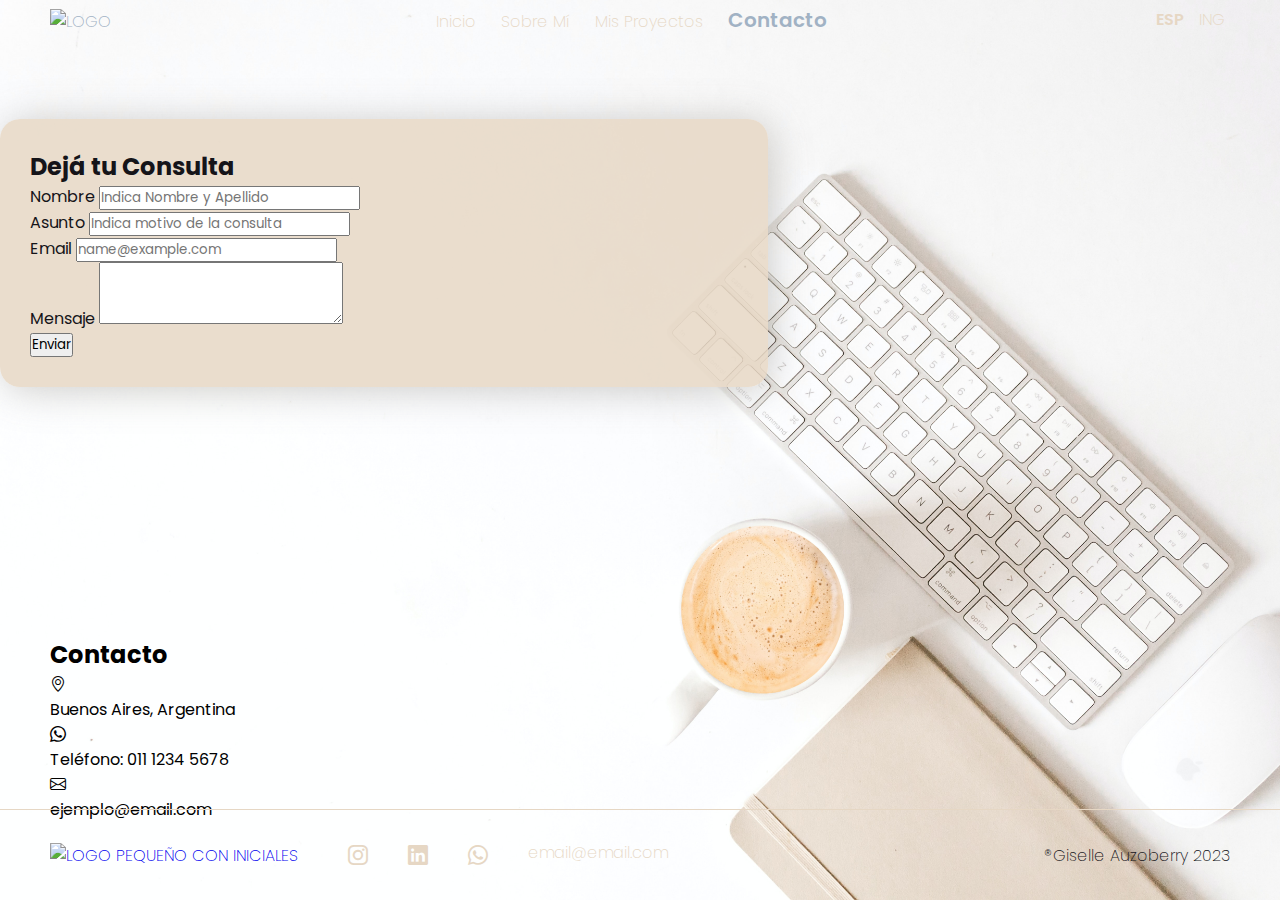
==== pages/contacto.html @ d9f0abe4 "cambios en contacto" ====
<!DOCTYPE html>
<html lang="en">

<head>
    <meta charset="UTF-8">
    <meta http-equiv="X-UA-Compatible" content="IE=edge">
    <meta name="viewport" content="width=device-width, initial-scale=1.0">
    <link href="https://cdn.jsdelivr.net/npm/bootstrap@5.3.0-alpha3/dist/css/bootstrap.min.css" rel="stylesheet"
        integrity="sha384-KK94CHFLLe+nY2dmCWGMq91rCGa5gtU4mk92HdvYe+M/SXH301p5ILy+dN9+nJOZ" crossorigin="anonymous">
    <link rel="stylesheet" href="https://cdn.jsdelivr.net/npm/bootstrap-icons@1.10.5/font/bootstrap-icons.css">
    <link rel="stylesheet" href="../css/style.css">
    <title>Document</title>
</head>

<body id="page_contacto">
    <header>
        <nav id="nav_contacto">
            <input type="checkbox" id="check">
            <a href="index.html"> <img src="../img/Logo grande ver.3-03.png" alt="LOGO" class="logo"></a>
            <ul>
                <li> <a href="../index.html"> Inicio </a></li>
                <li> <a href="pages/about.html">Sobre Mí</a> </li>
                <li> <a href="pages/proyectos.html">Mis Proyectos</a> </li>
                <li id="active"> Contacto </li>
            </ul>
            <ul class="idioma">
                <li id="español">ESP</li>
                <li id="ingles">ING</li>
            </ul>
            <label for="check" class="checkbtn">
                <i class="bi bi-list"></i>
            </label>
        </nav>
    </header>


    <main>
        <div class="container" id="form_contacto">
            <div class="row">
                <div class="col-md-8 primera">
                    <h2>Dejá tu Consulta</h2>
                    <form class="row g-3">
                        <div class="col-md-6">
                            <label for="nombre" class="form-label">Nombre</label>
                            <input type="text" class="form-control" id="nombre" placeholder="Indica Nombre y Apellido">
                        </div>
                        <div class="col-md-6">
                            <label for="asunto" class="form-label">Asunto</label>
                            <input type="text" class="form-control" id="asunto"
                                placeholder="Indica motivo de la consulta">
                        </div>
                        <div class="mb-3">
                            <label for="exampleFormControlInput1" class="form-label">Email</label>
                            <input type="email" class="form-control" id="exampleFormControlInput1"
                                placeholder="name@example.com">
                        </div>
                        <div class="mb-3">
                            <label for="exampleFormControlTextarea1" class="form-label">Mensaje</label>
                            <textarea class="form-control" id="exampleFormControlTextarea1" rows="3"></textarea>
                        </div>
                        <div class="col-12">
                            <button type="submit" class="btn btn-secondary">Enviar</button>
                        </div>
                    </form>
                </div>
                <div class="col-md-4 segunda">
                    <h2>Contacto</h2>
                    <div class="mt-4">
                        <div class="d-flex">
                            <i class="bi bi-geo-alt"></i>
                            <p>Buenos Aires, Argentina</p>
                        </div>
                        <div class="d-flex">
                            <i class="bi bi-whatsapp"></i>
                            <p>Teléfono: 011 1234 5678</p>
                        </div>
                        <div class="d-flex">
                            <i class="bi bi-envelope"></i>
                            <p>ejemplo@email.com</p>
                        </div>
                    </div>
                </div>
            </div>
        </div>
        <div class="col-md-6">
            <img src="../img/foto-contacto-fondo-responsive.jpg" alt="foto" class="foto-contacto-responsive">
        </div>
    </main>

    <footer class="footer">

        <a href="index.html"> <img src="../img/logo chiquito-04.png" alt="LOGO PEQUEÑO CON INICIALES"
                class="loguito"></a>
        <div class="redes">
            <a href="#"><i class="bi bi-instagram"></i></a>
            <a href="#"><i class="bi bi-linkedin"></i></a>
            <a href="#"><i class="bi bi-whatsapp"></i></a>
            <a href="#" id="mail_icono"><i class="bi bi-envelope-at"></i></a>
            <p id="mail">email@email.com</p>
        </div>
        <p class="info"> ®Giselle Auzoberry 2023</p>
    </footer>

    <script src="https://cdn.jsdelivr.net/npm/bootstrap@5.3.0-alpha3/dist/js/bootstrap.bundle.min.js"
        integrity="sha384-ENjdO4Dr2bkBIFxQpeoTz1HIcje39Wm4jDKdf19U8gI4ddQ3GYNS7NTKfAdVQSZe"
        crossorigin="anonymous"></script>
</body>

</html>
---- css/style.css ----
@import url('https://fonts.googleapis.com/css2?family=Poppins:wght@100;200;400;600&display=swap');

* {
    margin: 0px;
    padding: 0px;
    font-family: 'Poppins', sans-serif;
    list-style: none;
    text-decoration: none;
    box-sizing: border-box;
}

body {
    background-color: #151419;
    font-weight: 200;
    min-height: 100vh;
}

#active {
    font-weight: 600;
    font-size: 20px;
    color: #a1b2c4;
    transform: none;
}

#español {
    font-weight: 600;
    transform: none;
}

header {
    display: flex;
}

nav {
    background-color: #151419;
    display: flex;
    height: auto;
    width: 100%;
    justify-content: space-between;
    align-items: center;
    padding-right: 50px;
}

.logo {
    height: 100px;
    margin: 5px 0 5px 50px;
    padding-top: 4px;
}

nav ul li {
    display: inline-block;
    margin: 0 10px;
    color: #e6d7c4;
}

nav .idioma li {
    margin: 5px;
}

nav ul li a {
    color: #e6d7c4;
}

nav a:hover {
    color: #a1b2c4;
}

nav ul li:hover {
    transform: scale(1.1)
}

.checkbtn {
    color: #e6d7c4;
    font-size: 25px;
    cursor: pointer;
    display: none;
}

#check {
    display: none;
}

@media screen and (max-width: 860px) {
    .logo {
        padding-top: 20px;
        padding-left: 0;
        height: 90px;
    }

    nav {
        padding: 0 20px;
    }

    .checkbtn {
        display: block;
    }

    .logo {
        float: right;
    }

    nav ul {
        position: fixed;
        width: 100%;
        height: 100vh;
        background: rgba(0, 0, 0, .8);
        top: 80px;
        left: -100%;
        text-align: center;
        transition: all .5s;
    }

    nav .idioma {
        display: none;
    }

    nav ul li {
        display: block;
        padding: 20px;
    }

    #check:checked~ul {
        left: 0;
    }
}

.inicio {
    height: 80vh;
    display: flex;
    align-items: center;
    padding: 0 5%;
    background: url('../img/fondo3.png') no-repeat;
    background-size: cover;
    background-position: center;

}

.bienvenida {
    color: #151419;
    max-width: 50rem;
}

.bienvenida h1 {
    font-size: 50px;
    font-weight: 600;
    color: #e6d7c4;
}

.bienvenida h3 {
    font-size: 25px;
    font-weight: 600;
    color: #a1b2c4;
}

.bienvenida p {
    font-weight: 400;
    color: #e6d7c4;
    margin: 2rem 0 4rem;
}

.bienvenida .contacto {
    width: 345px;
    height: 50px;
    display: flex;
    justify-content: space-between;
}

.contacto a {
    display: inline-flex;
    justify-content: center;
    align-items: center;
    width: 150px;
    height: 100%;
    background: #e6d7c4;
    border: 2px solid #a1b2c4;
    border-radius: 10px;
    color: #151419;
    font-weight: 400;
    font-size: 15px;
    letter-spacing: 1px;
}

footer {
    margin: 0;
    padding-top: 10px;
    padding-bottom: 10px;
    padding-left: 50px;
    display: flex;
    align-items: center;
    color: #e6d7c4;
    position: absolute;
    bottom: 0;
    width: 100%;
    border-top: 1px solid #e6d7c4;
}

.loguito {
    margin-right: 30px;
    height: 50px;
}

.redes {
    display: flex;
}

.redes a {
    color: #e6d7c4;
    font-size: 20px;
    padding: 20px;
}

#mail {
    align-items: center;
    padding: 20px;
}
#mail_icono{
    display: none;
}
.info {
    position: absolute;
    right: 0;
    margin-right: 50px;
}

hr {
    color: #e6d7c4;
}

@media screen and (max-width: 860px) {
    .inicio {
        background: url('../img/fondo.jpg') no-repeat;
        background-size: cover;
        background-position: center;
    }

    .bienvenida h1 {
        color:#a1b2c4;
    }
    .bienvenida h3 {
        color:#151419;
    }
    .bienvenida p{
        background-color: #151419d0;
        border-radius: 10px;
        padding: 10px;
    }
    .contacto a {
        background:#e6d7c4;
        border: 0.5px solid #151419;
        border-radius: 10px;
        color:#151419;
        font-weight: 400;
        font-size: 15px;
        letter-spacing: 1px;
    }
    .redes a {
        font-size: 15px;
        padding: 5px;
    }
    
    #mail {
        padding: 5px;
        font-size: 15px;
    }
    
    .info {
        position: absolute;
        right: 0;
        margin-right: 50px;
        font-size: 15px;
    }
}
@media screen and (max-width: 655px){
    .bienvenida h1 {
        color:#a1b2c4;
        font-size: 40px;
    }
    .bienvenida h3 {
        color:#151419;
        font-size: 15px;
    }
    .bienvenida p{
        background-color: #151419d0;
        border-radius: 10px;
        padding: 10px;
        font-size: 13px;
    }
    .loguito{
        margin-right: 10px;
    }
    .redes a {
        font-size: 10px;
        padding: 5px;
    }
    
    #mail {
        display: none;
    }
    
    .info {
        position: absolute;
        right: 0;
        margin-right: 20px;
        font-size: 10px;
    }
    #mail_icono{
        display: block;
        font-size: 10px;
    }
}
#page_contacto{
    background-image: url('../img/fondo\ contacto.jpg');
    background-size: cover;
    background-attachment:fixed;
}
#nav_contacto{
    background-color: hsla(252, 11%, 9%, 0);
}
.foto-contacto-responsive{
    display: none;
}
.primera{
    background-color: #e6d7c4da;
    border-radius: 20px;
    box-shadow: 3px 3px 40px -1px #6d665c59 ;
    color: #151419;
    padding: 30px;
    font-weight: 400;
    width: 60%; 
    margin-top: 80px;
    margin-bottom: 80px;
   
}
.segunda{
    margin: 250px 0 0 50px;
    font-weight: 400;
}
.segunda i{
    padding-right: 10px;
}
.btn_mio{
    background-color: #a1b2c4;
}
.footer .info{
    color: #151419;

}
@media screen and (max-width: 860px){
    #page_contacto{
        background-image: none;
       background-color: #151419;
    }
    .primera{
        background-color: #e6d7c4;
        z-index: 10;
    }
      .primera .form-control{
        font-size: 10px;
    }
    .segunda{
        height: fit-content;
        padding: 20px;
        margin: 0;
        border: 2px solid #e6d7c4;
        color: #e6d7c4;
        font-weight: 200;
    }
    .foto-contacto-responsive{
        display: flex;
        position: absolute;
        top: 20%;
        right: 5%;
        height: 300px;
        border-radius: 20px;
    }
    footer{
        padding-left: 20px;
    }
    .info{
        color: #e6d7c4;
    }
}
@media screen and (max-width: 655px){
    .primera{
        margin-left: 20px;
        width: 20rem;
    }
    .foto-contacto-responsive{
        display: none;
    }
}
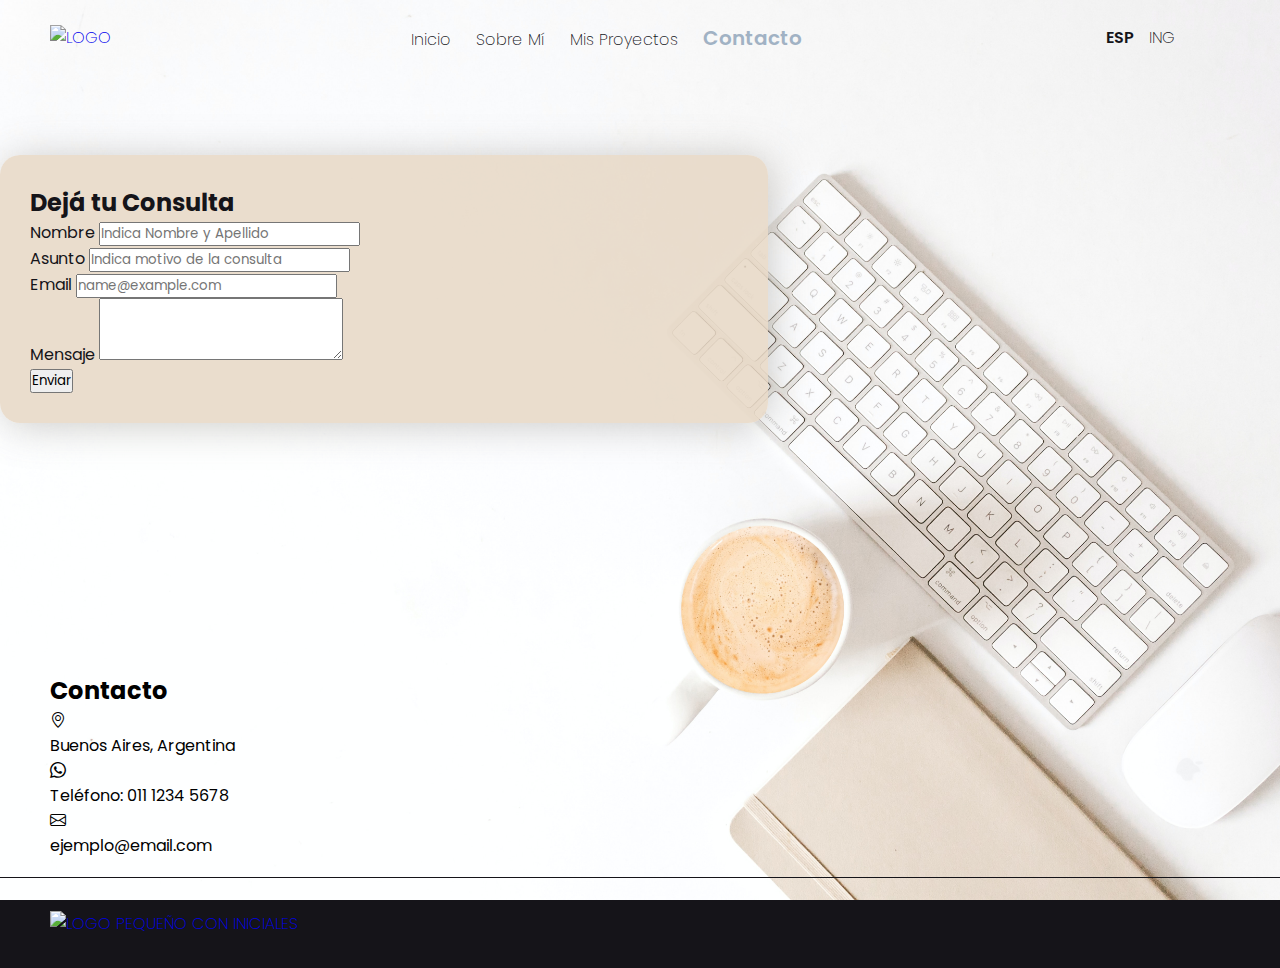
==== commit f75cf91a: "que se yo" ====
--- a/pages/contacto.html
+++ b/pages/contacto.html
@@ -9,18 +9,18 @@
         integrity="sha384-KK94CHFLLe+nY2dmCWGMq91rCGa5gtU4mk92HdvYe+M/SXH301p5ILy+dN9+nJOZ" crossorigin="anonymous">
     <link rel="stylesheet" href="https://cdn.jsdelivr.net/npm/bootstrap-icons@1.10.5/font/bootstrap-icons.css">
     <link rel="stylesheet" href="../css/style.css">
-    <title>Document</title>
+    <title>Contacto</title>
 </head>
 
 <body id="page_contacto">
     <header>
         <nav id="nav_contacto">
             <input type="checkbox" id="check">
-            <a href="index.html"> <img src="../img/Logo grande ver.3-03.png" alt="LOGO" class="logo"></a>
+            <a href="../index.html"> <img src="../img/Logo grande ver.3-03.png" alt="LOGO" class="logo"></a>
             <ul>
                 <li> <a href="../index.html"> Inicio </a></li>
-                <li> <a href="pages/about.html">Sobre Mí</a> </li>
-                <li> <a href="pages/proyectos.html">Mis Proyectos</a> </li>
+                <li> <a href="about.html">Sobre Mí</a> </li>
+                <li> <a href="proyectos.html">Mis Proyectos</a> </li>
                 <li id="active"> Contacto </li>
             </ul>
             <ul class="idioma">
@@ -32,8 +32,6 @@
             </label>
         </nav>
     </header>
-
-
     <main>
         <div class="container" id="form_contacto">
             <div class="row">
@@ -82,12 +80,9 @@
                 </div>
             </div>
         </div>
-        <div class="col-md-6">
-            <img src="../img/foto-contacto-fondo-responsive.jpg" alt="foto" class="foto-contacto-responsive">
-        </div>
     </main>
 
-    <footer class="footer">
+    <footer class="footer_contacto">
 
         <a href="index.html"> <img src="../img/logo chiquito-04.png" alt="LOGO PEQUEÑO CON INICIALES"
                 class="loguito"></a>
--- a/css/style.css
+++ b/css/style.css
@@ -13,24 +13,24 @@
     background-color: #151419;
     font-weight: 200;
     min-height: 100vh;
-}
-
+    position: relative;
+    min-height: 100vh;
+    padding-bottom: 110px;
+}
 #active {
     font-weight: 600;
     font-size: 20px;
     color: #a1b2c4;
     transform: none;
 }
-
 #español {
     font-weight: 600;
     transform: none;
 }
-
 header {
     display: flex;
-}
-
+    padding: 20px 50px;
+}
 nav {
     background-color: #151419;
     display: flex;
@@ -40,50 +40,41 @@
     align-items: center;
     padding-right: 50px;
 }
-
 .logo {
     height: 100px;
-    margin: 5px 0 5px 50px;
-    padding-top: 4px;
-}
-
+}
 nav ul li {
     display: inline-block;
     margin: 0 10px;
     color: #e6d7c4;
 }
-
 nav .idioma li {
     margin: 5px;
 }
-
 nav ul li a {
     color: #e6d7c4;
-}
-
+    text-decoration: none;
+}
 nav a:hover {
     color: #a1b2c4;
 }
-
 nav ul li:hover {
     transform: scale(1.1)
 }
-
 .checkbtn {
     color: #e6d7c4;
     font-size: 25px;
     cursor: pointer;
     display: none;
 }
-
 #check {
     display: none;
 }
-
 @media screen and (max-width: 860px) {
+    header {
+        padding: 10px 20px;
+    }
     .logo {
-        padding-top: 20px;
-        padding-left: 0;
         height: 90px;
     }
 
@@ -134,7 +125,6 @@
     background-position: center;
 
 }
-
 .bienvenida {
     color: #151419;
     max-width: 50rem;
@@ -145,26 +135,22 @@
     font-weight: 600;
     color: #e6d7c4;
 }
-
 .bienvenida h3 {
     font-size: 25px;
     font-weight: 600;
     color: #a1b2c4;
 }
-
 .bienvenida p {
     font-weight: 400;
     color: #e6d7c4;
     margin: 2rem 0 4rem;
 }
-
 .bienvenida .contacto {
     width: 345px;
     height: 50px;
     display: flex;
     justify-content: space-between;
 }
-
 .contacto a {
     display: inline-flex;
     justify-content: center;
@@ -179,7 +165,6 @@
     font-size: 15px;
     letter-spacing: 1px;
 }
-
 footer {
     margin: 0;
     padding-top: 10px;
@@ -193,22 +178,18 @@
     width: 100%;
     border-top: 1px solid #e6d7c4;
 }
-
 .loguito {
     margin-right: 30px;
     height: 50px;
 }
-
 .redes {
     display: flex;
 }
-
 .redes a {
     color: #e6d7c4;
     font-size: 20px;
     padding: 20px;
 }
-
 #mail {
     align-items: center;
     padding: 20px;
@@ -221,11 +202,6 @@
     right: 0;
     margin-right: 50px;
 }
-
-hr {
-    color: #e6d7c4;
-}
-
 @media screen and (max-width: 860px) {
     .inicio {
         background: url('../img/fondo.jpg') no-repeat;
@@ -257,12 +233,10 @@
         font-size: 15px;
         padding: 5px;
     }
-    
     #mail {
         padding: 5px;
         font-size: 15px;
-    }
-    
+    }   
     .info {
         position: absolute;
         right: 0;
@@ -308,6 +282,7 @@
         font-size: 10px;
     }
 }
+
 #page_contacto{
     background-image: url('../img/fondo\ contacto.jpg');
     background-size: cover;
@@ -316,8 +291,11 @@
 #nav_contacto{
     background-color: hsla(252, 11%, 9%, 0);
 }
-.foto-contacto-responsive{
-    display: none;
+#nav_contacto ul li a{
+    color: #151419;
+}
+#nav_contacto .idioma li{
+    color: #151419;
 }
 .primera{
     background-color: #e6d7c4da;
@@ -328,8 +306,7 @@
     font-weight: 400;
     width: 60%; 
     margin-top: 80px;
-    margin-bottom: 80px;
-   
+    margin-bottom: 80px;  
 }
 .segunda{
     margin: 250px 0 0 50px;
@@ -341,23 +318,37 @@
 .btn_mio{
     background-color: #a1b2c4;
 }
-.footer .info{
-    color: #151419;
-
+.footer_contacto{
+    color: #151419;
+    border-top: 1px solid #151419;
+}
+.footer_contacto .redes i{
+    color: #151419;
+}
+@media screen and (max-width: 992px){
+    .primera{
+        margin-bottom: 20px;
+    }
+    .segunda{
+        margin-top: 20px;
+    }
 }
 @media screen and (max-width: 860px){
     #page_contacto{
-        background-image: none;
+       background-image: none;
        background-color: #151419;
     }
     .primera{
+       width: 435px;
         background-color: #e6d7c4;
-        z-index: 10;
-    }
-      .primera .form-control{
+    }
+    .primera .form-control{
         font-size: 10px;
     }
     .segunda{
+        max-width: 435px;
+        position: absolute;
+        bottom: 10rem;
         height: fit-content;
         padding: 20px;
         margin: 0;
@@ -365,13 +356,12 @@
         color: #e6d7c4;
         font-weight: 200;
     }
-    .foto-contacto-responsive{
-        display: flex;
-        position: absolute;
-        top: 20%;
-        right: 5%;
-        height: 300px;
-        border-radius: 20px;
+    .footer_contacto{
+        color: #e6d7c4;
+        border-top: 1px solid #e6d7c4;
+    }
+    .footer_contacto .redes i{
+        color: #e6d7c4;
     }
     footer{
         padding-left: 20px;
@@ -380,12 +370,78 @@
         color: #e6d7c4;
     }
 }
-@media screen and (max-width: 655px){
-    .primera{
-        margin-left: 20px;
-        width: 20rem;
-    }
-    .foto-contacto-responsive{
-        display: none;
-    }
+
+.contenedor_about{
+    display: flex;
+    align-items: center;
+    justify-content: space-around;
+    color: #e6d7c4;
+    width: 70% ;
+    margin: 20px auto;
+    
+}
+.texto_about{
+    margin-left: 30px;
+}
+.texto_about h1{
+    margin-bottom: 100px;
+}
+.texto_about h3{
+    margin-bottom: 30px;
+}
+.texto_about span{
+    font-weight: 300;
+    color: #a1b2c4;
+    letter-spacing: 1px;
+}
+.educacion_about{
+    color: #e6d7c4;
+    display: flex;
+    justify-content: center;
+    align-items: center;
+    flex-direction: column;
+    min-height: auto;
+    padding-bottom: 10px;
+}
+.educacion_about h3{
+    padding-top: 30px;
+    padding-bottom: 10px;
+}
+.educacion_about .edu_row{
+    display: flex;
+    flex-wrap: wrap;
+    gap: 30px;
+}
+.edu_column .edu_box{
+    border-left: 3px solid #a1b2c4;
+}
+.edu_box .contenido{
+    position: relative;
+    margin-left: 20px;
+    padding: 10px;
+    border: 1px solid #e6d7c4;
+    border-radius: 20px;
+    margin-bottom: 10px;
+}
+.edu_box .contenido::before{
+    content: '';
+    position: absolute;
+    top: -2px;
+    left: -33px;
+    width: 20px;
+    height: 20px;
+    background: #a1b2c4;
+    border-radius: 50%;
+}
+.contenido .año{
+    font-size: 15px;
+    font-weight: 400;
+    color: #a1b2c4;
+    padding-bottom: 5px;
+}
+.contenido .año i{
+    padding-right: 5px;
+}
+.contenido p{
+    margin-bottom: 0;
 }